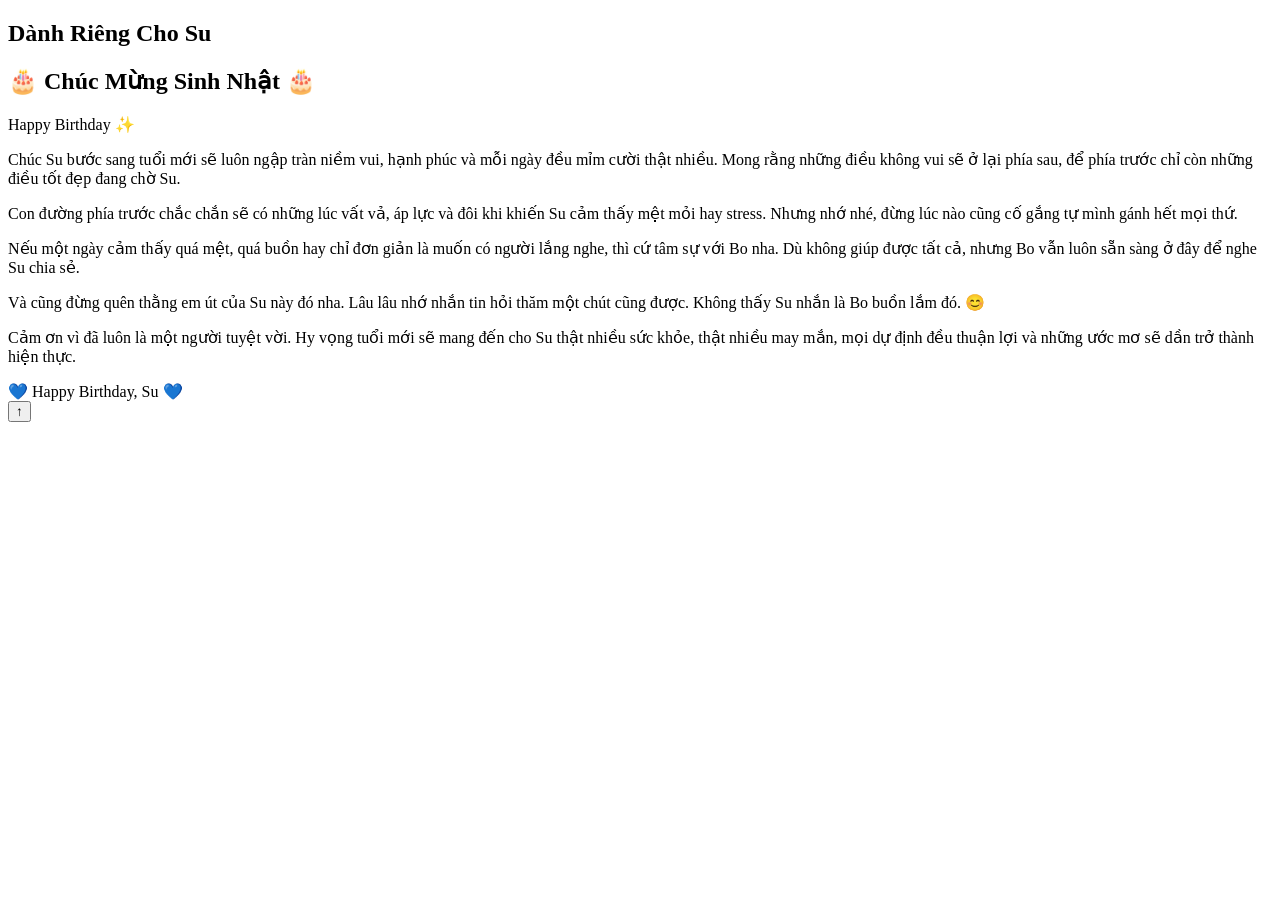
==== nhungloidan.html @ b5650636 "Create nhungloidan.html" ====
<!DOCTYPE html>
<html lang="vi">

<head>

    <meta charset="UTF-8">
    <meta name="viewport" content="width=device-width, initial-scale=1.0">

    <title>Happy Birthday Su 💙</title>

    <link rel="stylesheet" href="wish.css">

    <link href="https://fonts.googleapis.com/css2?family=Cormorant+Garamond:wght@300;400;500;600;700&family=Poppins:wght@300;400;500&display=swap" rel="stylesheet">

</head>

<body>

    <!-- BACKGROUND -->

    <div class="background">

        <div class="moon"></div>

        <div class="stars"></div>

        <div class="fog"></div>

        <div id="fireflies"></div>

        <div id="petals"></div>

    </div>

    <!-- MUSIC -->

    <audio autoplay loop>

        <source src="assets/piano.mp3" type="audio/mpeg">

    </audio>

    <!-- CARD -->

    <section class="card">

        <span class="line"></span>

        <h2>Dành Riêng Cho Su</h2>

        <h1>🎂 Chúc Mừng Sinh Nhật 🎂</h1>

        <p class="sub">

            Happy Birthday ✨

        </p>

        <span class="line"></span>

        <div class="message">

            <p>
                Chúc Su bước sang tuổi mới sẽ luôn ngập tràn niềm vui, hạnh phúc và mỗi ngày đều mỉm cười thật nhiều. Mong rằng những điều không vui sẽ ở lại phía sau, để phía trước chỉ còn những điều tốt đẹp đang chờ Su.
            </p>

            <p>
                Con đường phía trước chắc chắn sẽ có những lúc vất vả, áp lực và đôi khi khiến Su cảm thấy mệt mỏi hay stress. Nhưng nhớ nhé, đừng lúc nào cũng cố gắng tự mình gánh hết mọi thứ.
            </p>

            <p>
                Nếu một ngày cảm thấy quá mệt, quá buồn hay chỉ đơn giản là muốn có người lắng nghe, thì cứ tâm sự với Bo nha. Dù không giúp được tất cả, nhưng Bo vẫn luôn sẵn sàng ở đây để nghe Su chia sẻ.
            </p>

            <p>
                Và cũng đừng quên thằng em út của Su này đó nha. Lâu lâu nhớ nhắn tin hỏi thăm một chút cũng được. Không thấy Su nhắn là Bo buồn lắm đó. 😊
            </p>

            <p>
                Cảm ơn vì đã luôn là một người tuyệt vời. Hy vọng tuổi mới sẽ mang đến cho Su thật nhiều sức khỏe, thật nhiều may mắn, mọi dự định đều thuận lợi và những ước mơ sẽ dần trở thành hiện thực.
            </p>

        </div>

        <div class="signature">

            💙 Happy Birthday, Su 💙

        </div>

    </section>

    <!-- BACK BUTTON -->

    <button id="topButton">

        ↑

    </button>

    <script src="wish.js"></script>

</body>

</html>
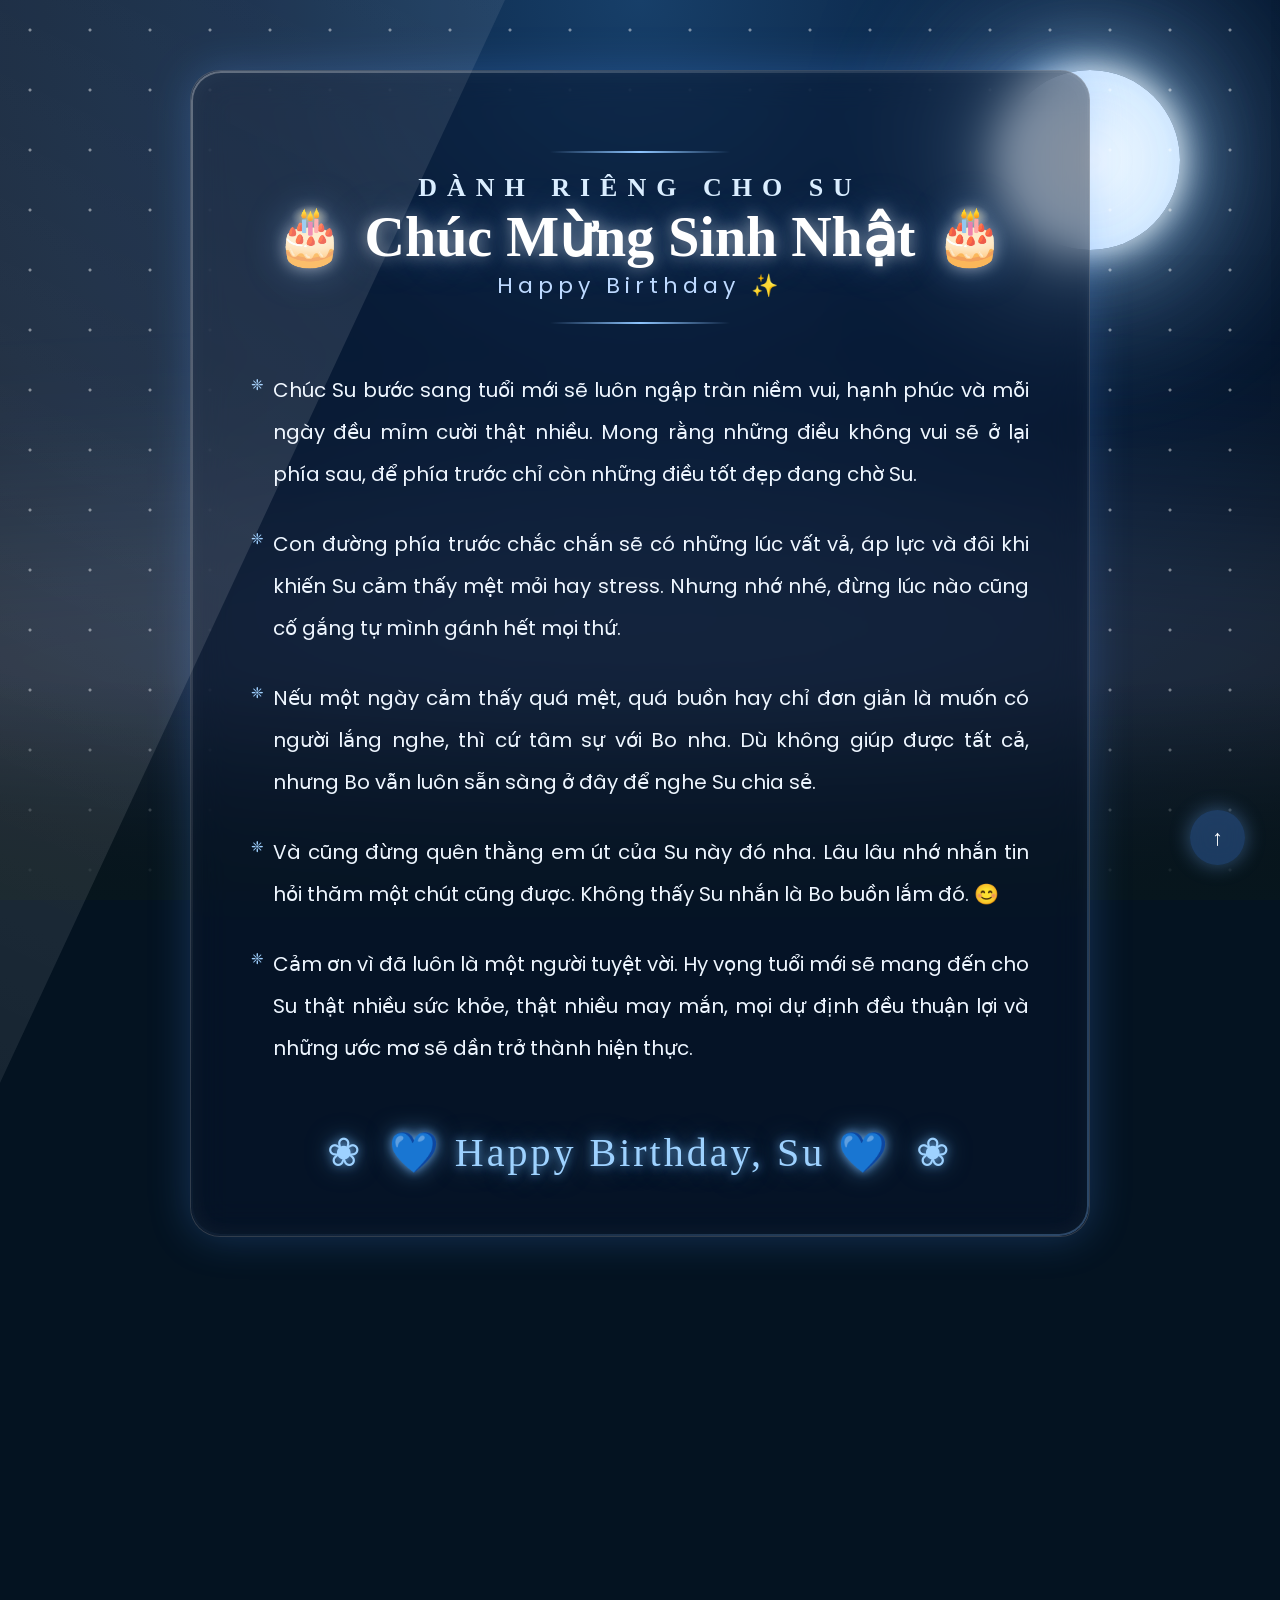
==== commit b4f93658: "Update birthday header with styled title" ====
--- a/nhungloidan.html
+++ b/nhungloidan.html
@@ -48,7 +48,11 @@
 
         <h2>Dành Riêng Cho Su</h2>
 
-        <h1>🎂 Chúc Mừng Sinh Nhật 🎂</h1>
+        <h1 class="birthday-title">
+    <span>🎂</span>
+    <span>Chúc Mừng Sinh Nhật</span>
+    <span>🎂</span>
+</h1>
 
         <p class="sub">
 
--- a/wish.css
+++ b/wish.css
@@ -0,0 +1,1277 @@
+/* ==========================================================
+   RESET
+========================================================== */
+
+*{
+    margin:0;
+    padding:0;
+    box-sizing:border-box;
+}
+
+html{
+    scroll-behavior:smooth;
+}
+
+body{
+
+    width:100%;
+    min-height:100vh;
+
+    overflow-x:hidden;
+
+    background:#041321;
+
+    font-family:'Poppins',sans-serif;
+
+    color:white;
+
+    position:relative;
+
+}
+
+
+/* ==========================================================
+   BACKGROUND
+========================================================== */
+
+.background{
+
+    position:fixed;
+
+    inset:0;
+
+    z-index:-100;
+
+    overflow:hidden;
+
+    background:
+    radial-gradient(circle at top,
+    #173f69 0%,
+    #0a2342 35%,
+    #07182f 65%,
+    #030a12 100%);
+
+}
+
+
+/* ==========================================================
+   MOON
+========================================================== */
+
+.moon{
+
+    position:absolute;
+
+    width:180px;
+
+    height:180px;
+
+    border-radius:50%;
+
+    right:100px;
+
+    top:70px;
+
+    background:
+
+    radial-gradient(circle,
+
+    #ffffff,
+
+    #dfefff 60%,
+
+    #b7d6ff);
+
+    box-shadow:
+
+    0 0 35px white,
+
+    0 0 80px rgba(170,220,255,.8),
+
+    0 0 180px rgba(120,180,255,.5);
+
+    animation:moonFloat 8s ease-in-out infinite;
+
+}
+
+@keyframes moonFloat{
+
+    50%{
+
+        transform:translateY(-12px);
+
+    }
+
+}
+
+
+/* ==========================================================
+   STARS
+========================================================== */
+
+.stars{
+
+    position:absolute;
+
+    inset:0;
+
+    background-image:
+
+    radial-gradient(circle,#ffffff 1px,transparent 2px);
+
+    background-size:60px 60px;
+
+    opacity:.45;
+
+    animation:starsMove 100s linear infinite;
+
+}
+
+@keyframes starsMove{
+
+    to{
+
+        transform:translateY(120px);
+
+    }
+
+}
+
+
+/* ==========================================================
+   FOG
+========================================================== */
+
+.fog{
+
+    position:absolute;
+
+    width:220%;
+
+    height:320px;
+
+    left:-60%;
+
+    bottom:80px;
+
+    border-radius:50%;
+
+    background:
+
+    rgba(200,220,255,.12);
+
+    filter:blur(90px);
+
+    animation:fogMove 45s linear infinite;
+
+}
+
+@keyframes fogMove{
+
+    from{
+
+        transform:translateX(0);
+
+    }
+
+    to{
+
+        transform:translateX(18%);
+
+    }
+
+}
+
+
+/* ==========================================================
+   CARD
+========================================================== */
+
+.card{
+
+    width:900px;
+
+    max-width:90%;
+
+    margin:70px auto;
+
+    padding:60px;
+
+    border-radius:30px;
+
+    background:
+
+    rgba(8,22,45,.45);
+
+    backdrop-filter:blur(18px);
+
+    border:
+
+    1px solid rgba(255,255,255,.18);
+
+    box-shadow:
+
+    0 0 40px rgba(80,150,255,.25),
+
+    inset 0 0 25px rgba(255,255,255,.05);
+
+    animation:cardShow 2s ease;
+
+}
+
+@keyframes cardShow{
+
+    from{
+
+        opacity:0;
+
+        transform:translateY(60px);
+
+    }
+
+    to{
+
+        opacity:1;
+
+        transform:translateY(0);
+
+    }
+
+}
+
+
+/* ==========================================================
+   DECORATION
+========================================================== */
+
+.line{
+
+    display:block;
+
+    width:180px;
+
+    height:2px;
+
+    margin:20px auto;
+
+    background:
+
+    linear-gradient(to right,
+
+    transparent,
+
+    #8ec5ff,
+
+    transparent);
+
+}
+
+
+/* ==========================================================
+   TITLE
+========================================================== */
+
+.card h2{
+
+    text-align:center;
+
+    font-family:'Cormorant Garamond',serif;
+
+    font-size:26px;
+
+    letter-spacing:10px;
+
+    color:#dbeeff;
+
+    text-transform:uppercase;
+
+    margin-top:10px;
+
+}
+
+.birthday-title{
+
+    display:flex;
+
+    justify-content:center;
+
+    align-items:center;
+
+    gap:20px;
+
+    white-space:nowrap;
+
+    flex-wrap:nowrap;
+
+    font-family:'Cormorant Garamond',serif;
+
+    font-size:64px;
+
+    color:white;
+
+    text-shadow:
+        0 0 15px rgba(255,255,255,.5),
+        0 0 40px rgba(120,180,255,.4);
+
+}
+
+.birthday-title span{
+
+    font-size:56px;
+
+}
+
+.sub{
+
+    text-align:center;
+
+    color:#bdd9ff;
+
+    font-size:22px;
+
+    letter-spacing:5px;
+
+    margin-bottom:20px;
+
+}
+
+
+/* ==========================================================
+   GLOW BORDER
+========================================================== */
+
+.card::before{
+
+    content:"";
+
+    position:absolute;
+
+    inset:0;
+
+    border-radius:30px;
+
+    padding:2px;
+
+    background:
+
+    linear-gradient(135deg,
+
+    rgba(255,255,255,.3),
+
+    transparent,
+
+    rgba(130,190,255,.3));
+
+    -webkit-mask:
+
+    linear-gradient(#fff 0 0) content-box,
+
+    linear-gradient(#fff 0 0);
+
+    -webkit-mask-composite:xor;
+
+            mask-composite:exclude;
+
+    pointer-events:none;
+
+}
+/* ==========================================================
+   MESSAGE
+========================================================== */
+
+.message{
+
+    margin-top:45px;
+
+    font-size:20px;
+
+    line-height:2.1;
+
+    color:#eef6ff;
+
+    text-align:justify;
+
+    animation:fadeIn 2.5s ease;
+
+}
+
+.message p{
+
+    margin-bottom:28px;
+
+    position:relative;
+
+    padding-left:22px;
+
+}
+
+
+/* Dấu chấm trang trí */
+
+.message p::before{
+
+    content:"❈";
+
+    position:absolute;
+
+    left:0;
+
+    top:0;
+
+    color:#9fd0ff;
+
+    font-size:15px;
+
+}
+
+
+/* ==========================================================
+   HOVER EFFECT
+========================================================== */
+
+.message p{
+
+    transition:.35s;
+
+}
+
+.message p:hover{
+
+    transform:translateX(8px);
+
+    color:#ffffff;
+
+}
+
+
+/* ==========================================================
+   SIGNATURE
+========================================================== */
+
+.signature{
+
+    margin-top:60px;
+
+    text-align:center;
+
+    font-family:'Cormorant Garamond',serif;
+
+    font-size:40px;
+
+    color:#9ed2ff;
+
+    letter-spacing:3px;
+
+    text-shadow:
+
+        0 0 10px rgba(120,190,255,.7),
+
+        0 0 25px rgba(120,190,255,.5);
+
+    animation:glow 3s infinite ease-in-out;
+
+}
+
+
+/* ==========================================================
+   CARD HOVER
+========================================================== */
+
+.card{
+
+    transition:.5s;
+
+}
+
+.card:hover{
+
+    transform:translateY(-5px);
+
+    box-shadow:
+
+        0 0 60px rgba(100,180,255,.35),
+
+        inset 0 0 25px rgba(255,255,255,.08);
+
+}
+
+
+/* ==========================================================
+   SCROLL BUTTON
+========================================================== */
+
+#topButton{
+
+    position:fixed;
+
+    right:35px;
+
+    bottom:35px;
+
+    width:55px;
+
+    height:55px;
+
+    border:none;
+
+    border-radius:50%;
+
+    background:rgba(80,150,255,.3);
+
+    color:white;
+
+    font-size:22px;
+
+    cursor:pointer;
+
+    backdrop-filter:blur(10px);
+
+    box-shadow:0 0 20px rgba(120,180,255,.4);
+
+    transition:.35s;
+
+}
+
+#topButton:hover{
+
+    transform:translateY(-5px) scale(1.08);
+
+    background:#5fa8ff;
+
+}
+
+
+/* ==========================================================
+   FADE ANIMATION
+========================================================== */
+
+@keyframes fadeIn{
+
+    from{
+
+        opacity:0;
+
+        transform:translateY(40px);
+
+    }
+
+    to{
+
+        opacity:1;
+
+        transform:translateY(0);
+
+    }
+
+}
+
+
+/* ==========================================================
+   GLOW
+========================================================== */
+
+@keyframes glow{
+
+    0%{
+
+        text-shadow:
+
+            0 0 10px rgba(120,190,255,.5),
+
+            0 0 20px rgba(120,190,255,.3);
+
+    }
+
+    50%{
+
+        text-shadow:
+
+            0 0 20px rgba(180,220,255,.9),
+
+            0 0 45px rgba(120,190,255,.8);
+
+    }
+
+    100%{
+
+        text-shadow:
+
+            0 0 10px rgba(120,190,255,.5),
+
+            0 0 20px rgba(120,190,255,.3);
+
+    }
+
+}
+
+
+/* ==========================================================
+   CUSTOM SCROLLBAR
+========================================================== */
+
+::-webkit-scrollbar{
+
+    width:10px;
+
+}
+
+::-webkit-scrollbar-track{
+
+    background:#07182f;
+
+}
+
+::-webkit-scrollbar-thumb{
+
+    background:#5c8fdc;
+
+    border-radius:20px;
+
+}
+
+::-webkit-scrollbar-thumb:hover{
+
+    background:#82b4ff;
+
+}
+/* ==========================================================
+   FIREFLIES
+========================================================== */
+
+#fireflies{
+
+    position:fixed;
+
+    inset:0;
+
+    pointer-events:none;
+
+    overflow:hidden;
+
+    z-index:2;
+
+}
+
+.firefly{
+
+    position:absolute;
+
+    width:6px;
+
+    height:6px;
+
+    border-radius:50%;
+
+    background:#fff9a8;
+
+    box-shadow:
+        0 0 8px #fff6b0,
+        0 0 20px #ffe96d,
+        0 0 35px #fff7b8;
+
+    animation:fireflyFloat linear infinite;
+}
+
+@keyframes fireflyFloat{
+
+    0%{
+
+        transform:
+            translateY(0)
+            translateX(0)
+            scale(.6);
+
+        opacity:0;
+
+    }
+
+    20%{
+
+        opacity:1;
+
+    }
+
+    50%{
+
+        transform:
+            translateY(-120px)
+            translateX(30px)
+            scale(1);
+
+    }
+
+    80%{
+
+        opacity:.8;
+
+    }
+
+    100%{
+
+        transform:
+            translateY(-260px)
+            translateX(-40px)
+            scale(.5);
+
+        opacity:0;
+
+    }
+
+}
+
+
+/* ==========================================================
+   PETALS
+========================================================== */
+
+#petals{
+
+    position:fixed;
+
+    inset:0;
+
+    overflow:hidden;
+
+    pointer-events:none;
+
+    z-index:3;
+
+}
+
+.petal{
+
+    position:absolute;
+
+    top:-50px;
+
+    width:18px;
+
+    height:18px;
+
+    border-radius:50% 40% 60% 40%;
+
+    background:linear-gradient(
+        135deg,
+        #a9c8ff,
+        #5f87e7);
+
+    opacity:.75;
+
+    filter:blur(.3px);
+
+    animation:petalFall linear forwards;
+
+}
+
+@keyframes petalFall{
+
+    0%{
+
+        transform:
+            translateY(-50px)
+            rotate(0deg);
+
+    }
+
+    100%{
+
+        transform:
+            translateY(120vh)
+            translateX(120px)
+            rotate(720deg);
+
+    }
+
+}
+
+
+/* ==========================================================
+   MAGIC PARTICLES
+========================================================== */
+
+.spark{
+
+    position:absolute;
+
+    width:3px;
+
+    height:3px;
+
+    border-radius:50%;
+
+    background:white;
+
+    box-shadow:
+        0 0 10px white,
+        0 0 20px #8fc7ff;
+
+    animation:spark 2.5s linear forwards;
+
+}
+
+@keyframes spark{
+
+    from{
+
+        opacity:1;
+
+        transform:scale(.5);
+
+    }
+
+    to{
+
+        opacity:0;
+
+        transform:
+            translateY(-80px)
+            scale(2);
+
+    }
+
+}
+
+
+/* ==========================================================
+   FOREST SHADOW
+========================================================== */
+
+.background::after{
+
+    content:"";
+
+    position:absolute;
+
+    left:0;
+
+    bottom:0;
+
+    width:100%;
+
+    height:220px;
+
+    background:
+
+    linear-gradient(
+        to top,
+        #07161d,
+        transparent);
+
+    z-index:1;
+
+}
+
+
+/* ==========================================================
+   MOON LIGHT
+========================================================== */
+
+.moon::after{
+
+    content:"";
+
+    position:absolute;
+
+    inset:-120px;
+
+    border-radius:50%;
+
+    background:
+
+    radial-gradient(circle,
+    rgba(170,220,255,.18),
+    transparent);
+
+    filter:blur(40px);
+
+}
+
+
+/* ==========================================================
+   FLOATING EFFECT
+========================================================== */
+
+.card{
+
+    animation:
+        cardShow 2s ease,
+        floating 6s ease-in-out infinite;
+
+}
+
+@keyframes floating{
+
+    50%{
+
+        transform:translateY(-6px);
+
+    }
+
+}
+
+
+/* ==========================================================
+   CARD GLOW
+========================================================== */
+
+.card:hover{
+
+    box-shadow:
+
+        0 0 25px rgba(120,180,255,.4),
+
+        0 0 80px rgba(120,180,255,.2),
+
+        inset 0 0 25px rgba(255,255,255,.08);
+
+}
+
+
+/* ==========================================================
+   TITLE SHIMMER
+========================================================== */
+
+.card h1{
+
+    animation:titleGlow 3s ease-in-out infinite;
+
+}
+
+@keyframes titleGlow{
+
+    50%{
+
+        text-shadow:
+
+        0 0 20px white,
+
+        0 0 40px #8bc8ff,
+
+        0 0 70px #8bc8ff;
+
+    }
+
+}
+
+
+/* ==========================================================
+   SIGNATURE GLOW
+========================================================== */
+
+.signature{
+
+    animation:
+        glow 3s infinite,
+        heartbeat 2.5s infinite;
+
+}
+
+@keyframes heartbeat{
+
+    50%{
+
+        transform:scale(1.05);
+
+    }
+
+}
+
+
+/* ==========================================================
+   END DECORATION
+========================================================== */
+
+.signature::before{
+
+    content:"❀";
+
+    margin-right:12px;
+
+}
+
+.signature::after{
+
+    content:"❀";
+
+    margin-left:12px;
+
+}
+/* ==========================================================
+   RESPONSIVE - TABLET
+========================================================== */
+
+@media (max-width:1024px){
+
+    .card{
+
+        width:92%;
+
+        padding:45px;
+
+    }
+
+    .card h1{
+
+        font-size:52px;
+
+    }
+
+    .card h2{
+
+        font-size:22px;
+
+        letter-spacing:6px;
+
+    }
+
+    .message{
+
+        font-size:18px;
+
+        line-height:1.9;
+
+    }
+
+}
+
+
+/* ==========================================================
+   RESPONSIVE - MOBILE
+========================================================== */
+
+@media (max-width:768px){
+
+    body{
+
+        overflow-x:hidden;
+
+    }
+
+    .moon{
+
+        width:120px;
+
+        height:120px;
+
+        right:20px;
+
+        top:25px;
+
+    }
+
+    .card{
+
+        width:94%;
+
+        margin:30px auto;
+
+        padding:30px 22px;
+
+        border-radius:20px;
+
+    }
+
+    .card h2{
+
+        font-size:18px;
+
+        letter-spacing:4px;
+
+    }
+
+    .card h1{
+
+        font-size:34px;
+
+        line-height:1.3;
+
+    }
+
+    .sub{
+
+        font-size:16px;
+
+        letter-spacing:2px;
+
+    }
+
+    .message{
+
+        font-size:16px;
+
+        line-height:1.9;
+
+        text-align:left;
+
+    }
+
+    .signature{
+
+        font-size:28px;
+
+    }
+
+    #topButton{
+
+        width:48px;
+
+        height:48px;
+
+        right:20px;
+
+        bottom:20px;
+
+        font-size:18px;
+
+    }
+
+}
+
+
+/* ==========================================================
+   VERY SMALL PHONE
+========================================================== */
+
+@media (max-width:480px){
+
+    .card{
+
+        padding:22px 18px;
+
+    }
+
+    .card h1{
+
+        font-size:28px;
+
+    }
+
+    .card h2{
+
+        font-size:16px;
+
+    }
+
+    .message{
+
+        font-size:15px;
+
+    }
+
+    .signature{
+
+        font-size:24px;
+
+    }
+
+}
+
+
+/* ==========================================================
+   SELECTION
+========================================================== */
+
+::selection{
+
+    background:#6aaeff;
+
+    color:white;
+
+}
+
+
+/* ==========================================================
+   SMOOTH TRANSITION
+========================================================== */
+
+*{
+
+    transition:
+
+        color .3s,
+
+        background .3s,
+
+        transform .3s;
+
+}
+
+
+/* ==========================================================
+   CARD SHINE
+========================================================== */
+
+.card::after{
+
+    content:"";
+
+    position:absolute;
+
+    top:-120%;
+
+    left:-50%;
+
+    width:60%;
+
+    height:300%;
+
+    background:
+
+    linear-gradient(
+
+        rgba(255,255,255,0),
+
+        rgba(255,255,255,.12),
+
+        rgba(255,255,255,0)
+
+    );
+
+    transform:rotate(25deg);
+
+    animation:shine 8s linear infinite;
+
+}
+
+@keyframes shine{
+
+    0%{
+
+        left:-70%;
+
+    }
+
+    100%{
+
+        left:170%;
+
+    }
+
+}
+
+
+/* ==========================================================
+   FINAL FADE
+========================================================== */
+
+body{
+
+    animation:pageFade 2s;
+
+}
+
+@keyframes pageFade{
+
+    from{
+
+        opacity:0;
+
+    }
+
+    to{
+
+        opacity:1;
+
+    }
+
+}
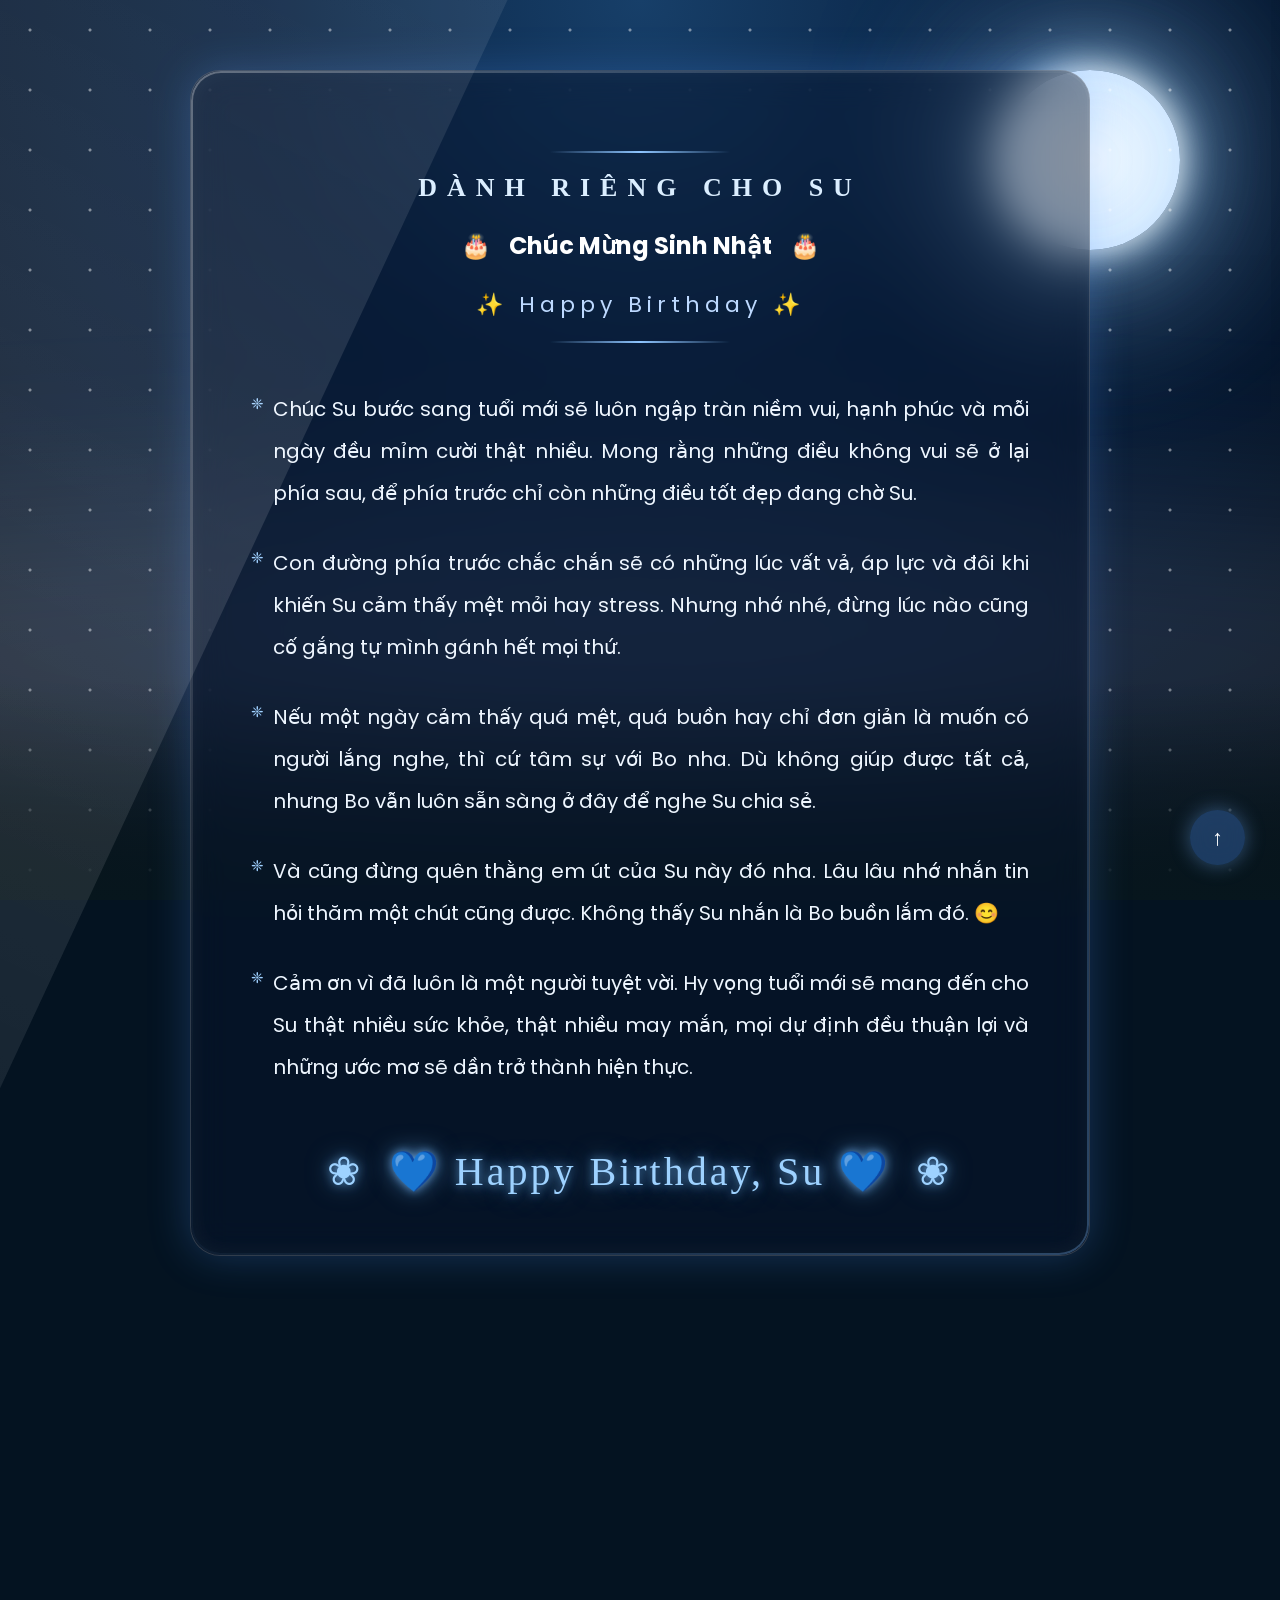
==== commit b541258d: "Rearrange text in birthday message" ====
--- a/nhungloidan.html
+++ b/nhungloidan.html
@@ -56,7 +56,7 @@
 
         <p class="sub">
 
-            Happy Birthday ✨
+            ✨ Happy Birthday ✨
 
         </p>
 
--- a/wish.css
+++ b/wish.css
@@ -197,6 +197,8 @@
 
     padding:60px;
 
+   text-align:center;
+
     border-radius:30px;
 
     background:
@@ -297,27 +299,33 @@
 
     align-items:center;
 
-    gap:20px;
-
-    white-space:nowrap;
-
-    flex-wrap:nowrap;
+    gap:18px;
+
+    margin:25px auto;
+
+    width:100%;
+
+}
+
+.title-text{
 
     font-family:'Cormorant Garamond',serif;
 
     font-size:64px;
+
+    font-weight:700;
 
     color:white;
 
     text-shadow:
         0 0 15px rgba(255,255,255,.5),
-        0 0 40px rgba(120,180,255,.4);
-
-}
-
-.birthday-title span{
-
-    font-size:56px;
+        0 0 40px rgba(120,180,255,.45);
+
+}
+
+.cake{
+
+    font-size:42px;
 
 }
 
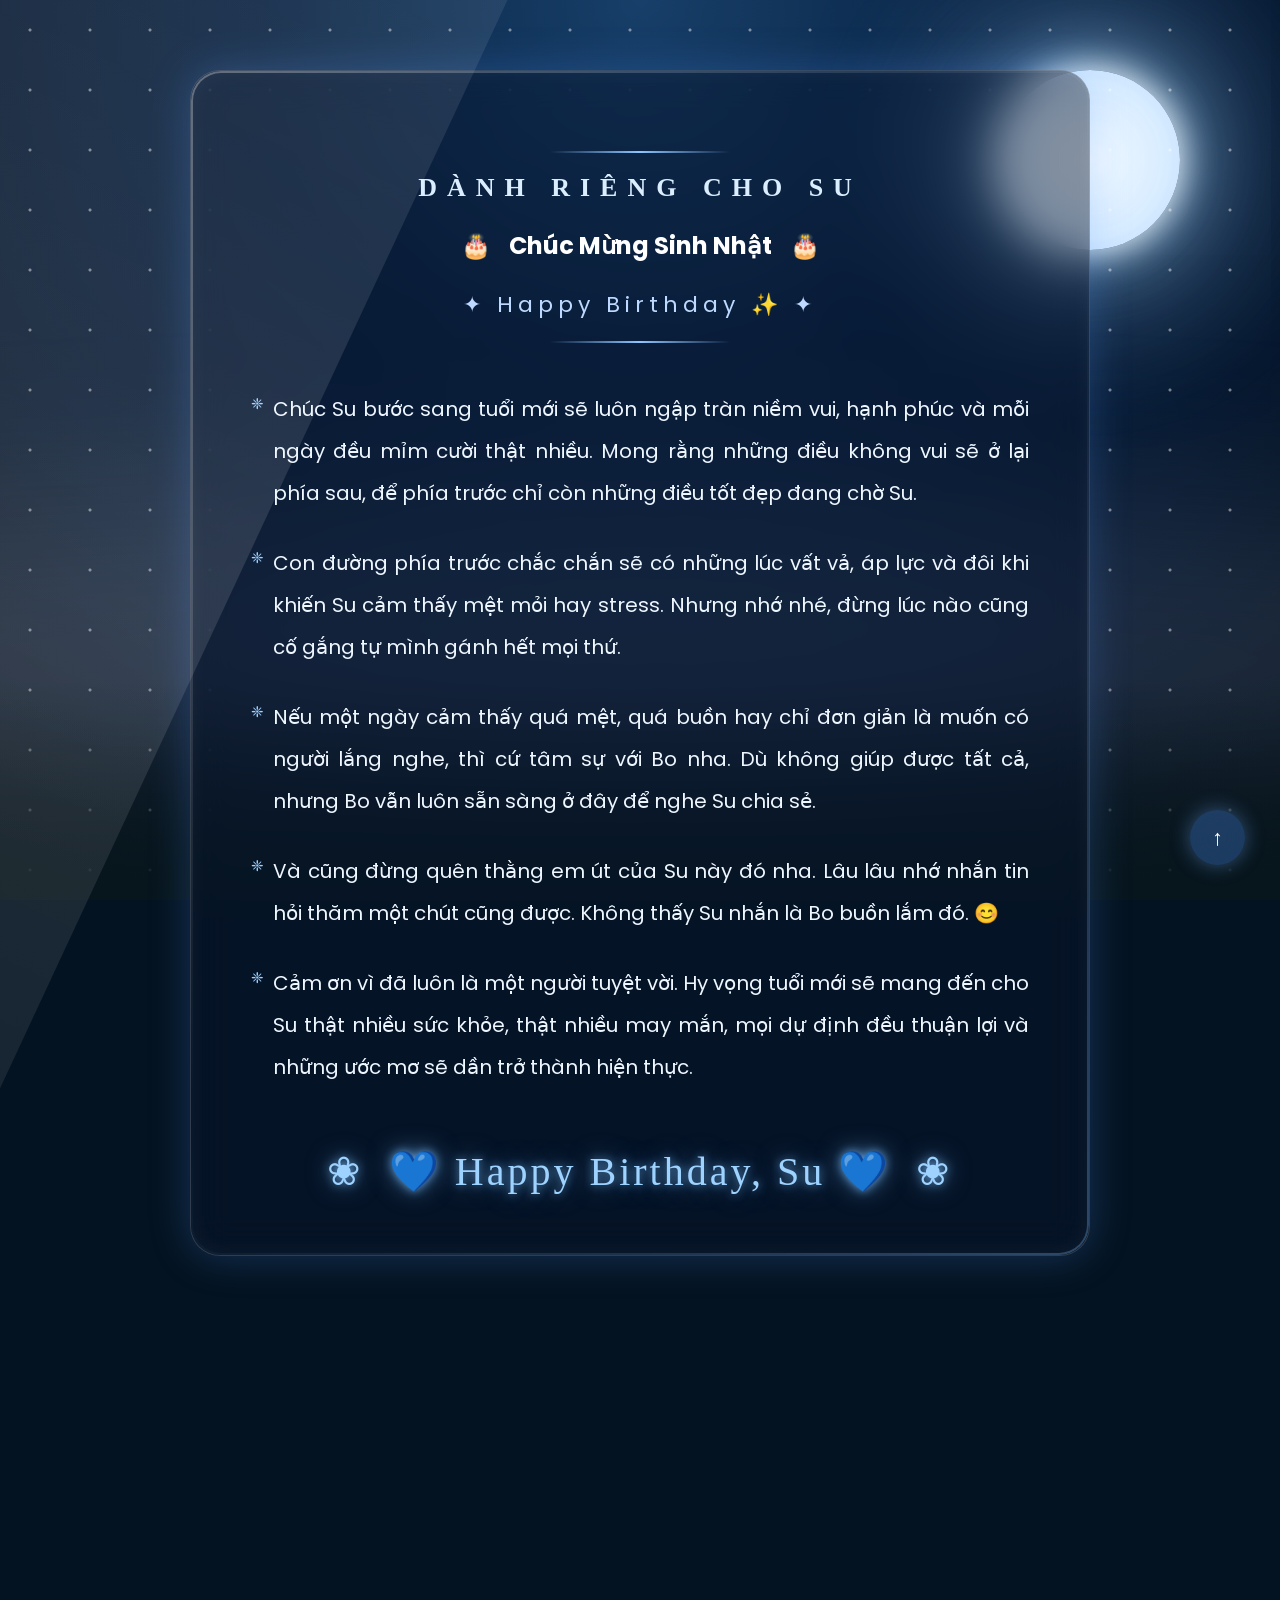
==== commit c776d961: "Update birthday message formatting in HTML" ====
--- a/nhungloidan.html
+++ b/nhungloidan.html
@@ -55,11 +55,11 @@
 </h1>
 
         <p class="sub">
-
-            ✨ Happy Birthday ✨
-
-        </p>
-
+    <span>✦</span>
+    <span>Happy Birthday</span>
+    <span>✨</span>
+    <span>✦</span>
+</p>
         <span class="line"></span>
 
         <div class="message">
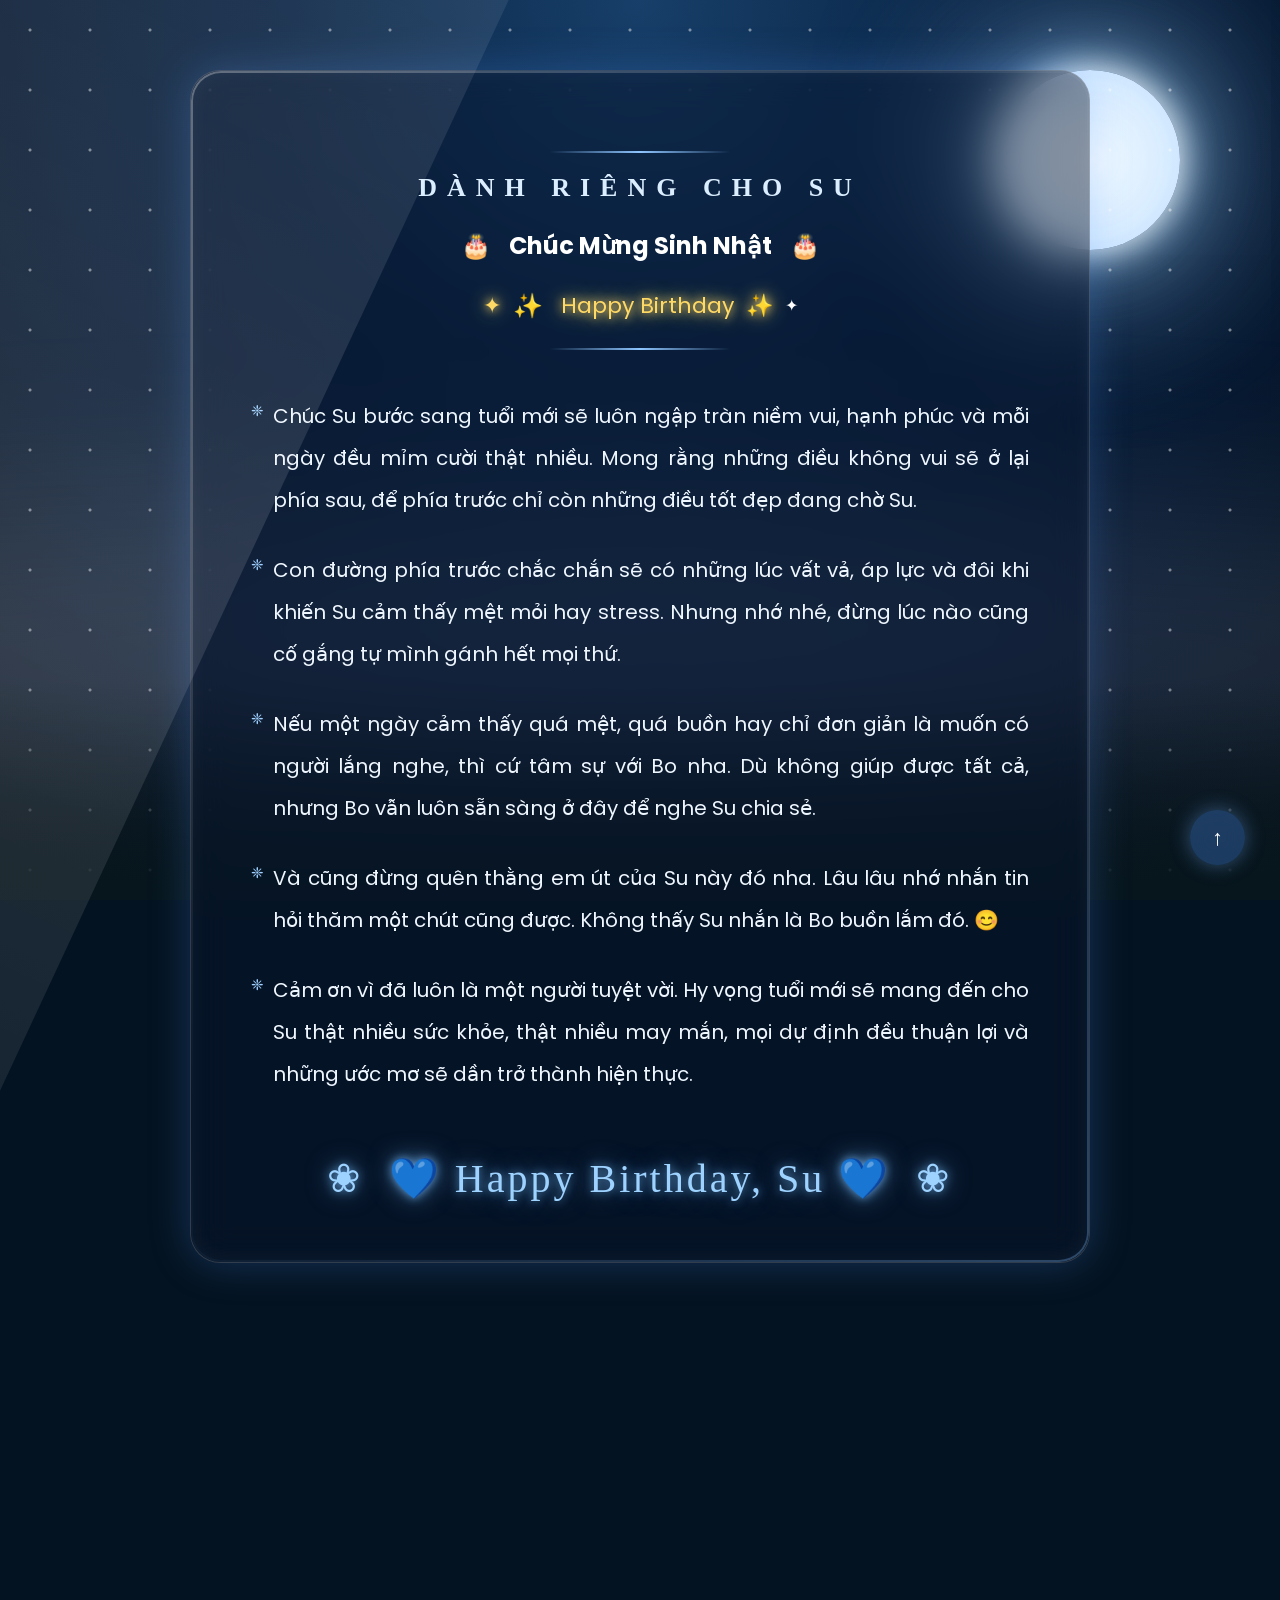
==== commit dd388ba4: "Update nhungloidan.html" ====
--- a/nhungloidan.html
+++ b/nhungloidan.html
@@ -54,11 +54,14 @@
     <span>🎂</span>
 </h1>
 
-        <p class="sub">
-    <span>✦</span>
-    <span>Happy Birthday</span>
-    <span>✨</span>
-    <span>✦</span>
+       <p class="sub">
+    <span class="star">✦</span>
+    <span class="star">✨</span>
+
+    <span class="text">Happy Birthday</span>
+
+    <span class="star">✨</span>
+    <span class="star">✦</span>
 </p>
         <span class="line"></span>
 
--- a/wish.css
+++ b/wish.css
@@ -330,16 +330,61 @@
 }
 
 .sub{
-
-    text-align:center;
-
+    display:flex;
+    justify-content:center;
+    align-items:center;
+    gap:12px;
+    margin:25px auto;
+    width:100%;
+}
+
+.sub span{
+    display:inline-block;
+}
+
+/* Chữ Happy Birthday */
+.sub span:nth-child(2){
     color:#bdd9ff;
+    font-size:24px;
+    letter-spacing:6px;
+    animation:none;
+}
+
+/* Các ngôi sao */
+.sub span:nth-child(1),
+.sub span:nth-child(3),
+.sub span:nth-child(4){
+
+    color:#FFD966;
 
     font-size:22px;
 
-    letter-spacing:5px;
-
-    margin-bottom:20px;
+    text-shadow:
+        0 0 10px #FFD966,
+        0 0 20px #FFD966;
+
+    animation:twinkle 2s ease-in-out infinite;
+}
+
+.sub span:nth-child(3){
+    animation-delay:.5s;
+}
+
+.sub span:nth-child(4){
+    animation-delay:1s;
+}
+
+@keyframes twinkle{
+
+    0%,100%{
+        opacity:.5;
+        transform:scale(1);
+    }
+
+    50%{
+        opacity:1;
+        transform:scale(1.3);
+    }
 
 }
 
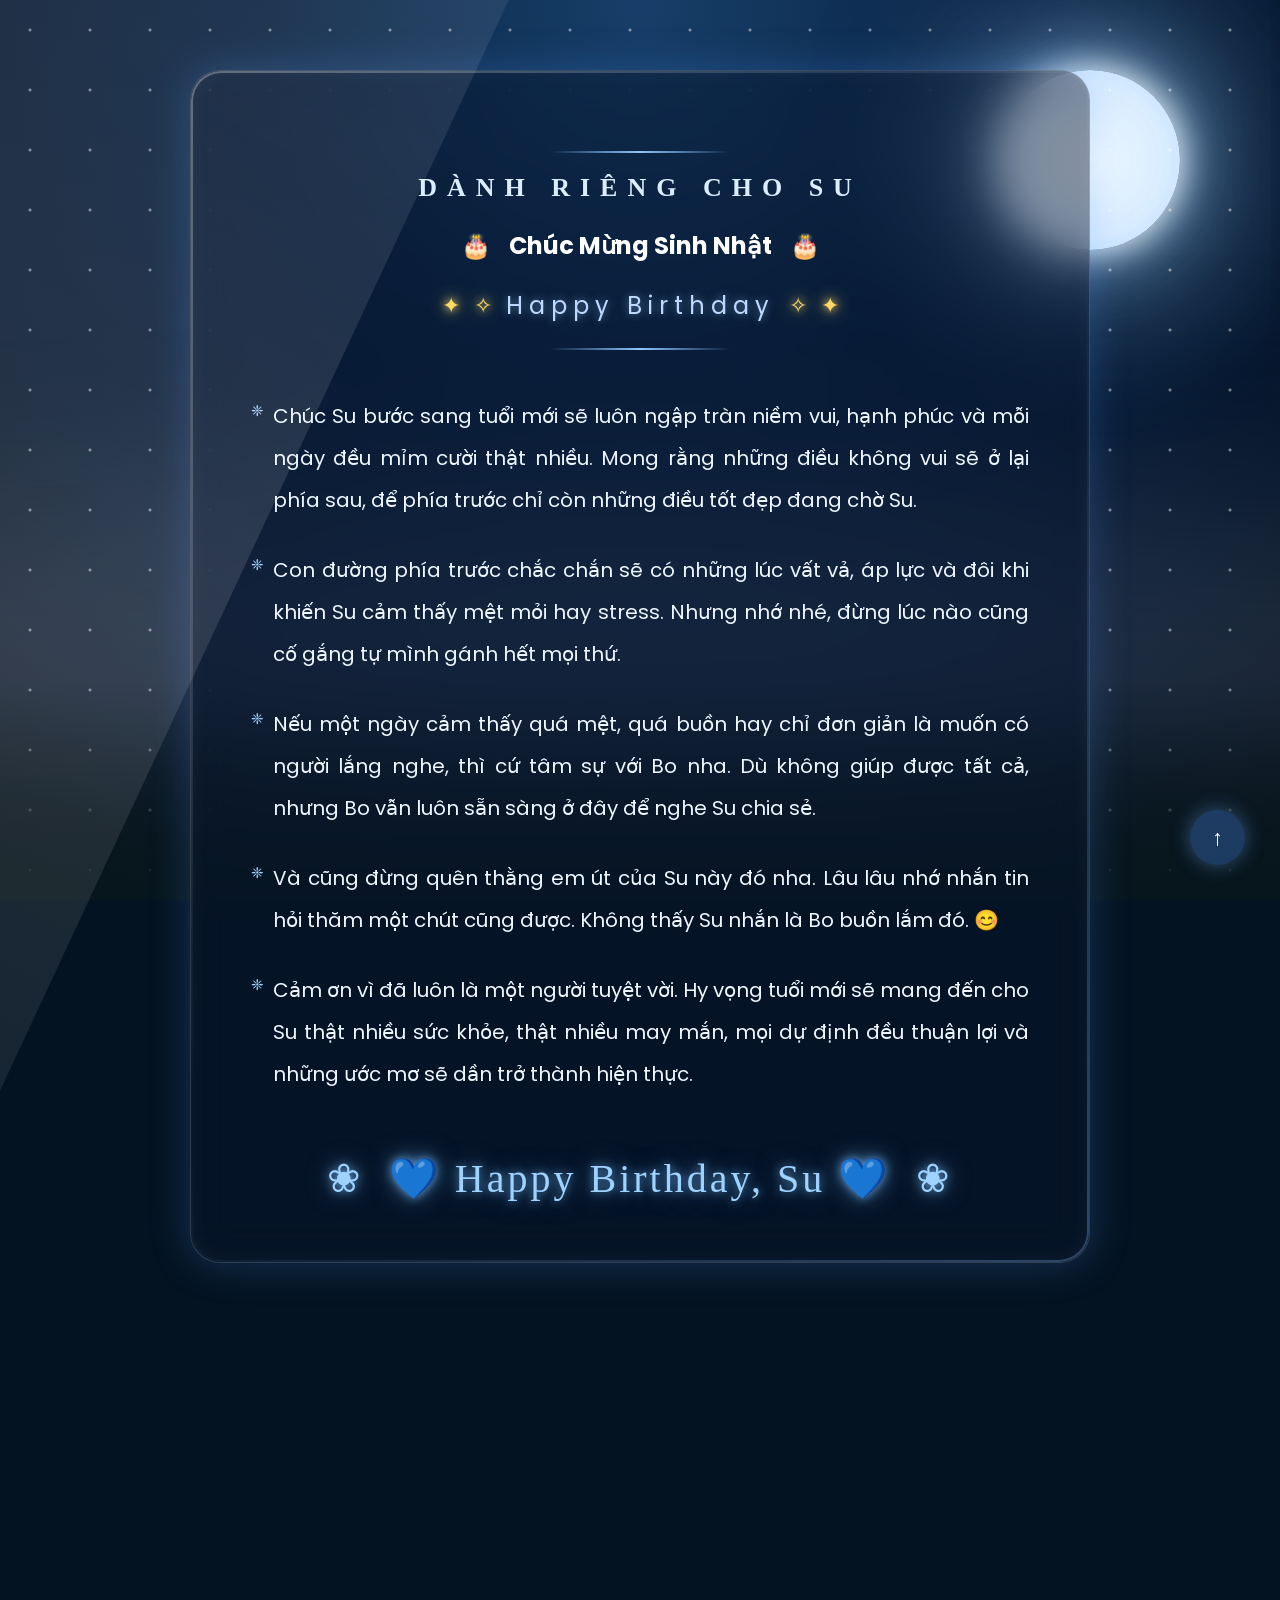
==== commit a08f1f61: "Update nhungloidan.html" ====
--- a/nhungloidan.html
+++ b/nhungloidan.html
@@ -54,13 +54,13 @@
     <span>🎂</span>
 </h1>
 
-       <p class="sub">
+      <p class="sub">
     <span class="star">✦</span>
-    <span class="star">✨</span>
+    <span class="star">✧</span>
 
     <span class="text">Happy Birthday</span>
 
-    <span class="star">✨</span>
+    <span class="star">✧</span>
     <span class="star">✦</span>
 </p>
         <span class="line"></span>
--- a/wish.css
+++ b/wish.css
@@ -330,60 +330,82 @@
 }
 
 .sub{
+
     display:flex;
+
     justify-content:center;
+
     align-items:center;
-    gap:12px;
+
+    gap:14px;
+
     margin:25px auto;
+
     width:100%;
-}
-
-.sub span{
-    display:inline-block;
-}
-
-/* Chữ Happy Birthday */
-.sub span:nth-child(2){
+
+}
+
+.sub .text{
+
     color:#bdd9ff;
+
     font-size:24px;
+
     letter-spacing:6px;
-    animation:none;
-}
-
-/* Các ngôi sao */
-.sub span:nth-child(1),
-.sub span:nth-child(3),
-.sub span:nth-child(4){
+
+    text-shadow:
+        0 0 8px rgba(180,220,255,.5);
+
+}
+
+.star{
+
+    font-size:22px;
 
     color:#FFD966;
 
-    font-size:22px;
-
     text-shadow:
-        0 0 10px #FFD966,
-        0 0 20px #FFD966;
-
-    animation:twinkle 2s ease-in-out infinite;
-}
-
-.sub span:nth-child(3){
-    animation-delay:.5s;
-}
-
-.sub span:nth-child(4){
-    animation-delay:1s;
+        0 0 8px #FFD966,
+        0 0 18px #FFD966;
+
+    animation:twinkle 2.5s infinite ease-in-out;
+
+}
+
+.star:nth-child(2){
+
+    animation-delay:.4s;
+
+}
+
+.star:nth-child(4){
+
+    animation-delay:.8s;
+
+}
+
+.star:nth-child(5){
+
+    animation-delay:1.2s;
+
 }
 
 @keyframes twinkle{
 
     0%,100%{
+
         opacity:.5;
+
         transform:scale(1);
+
     }
 
     50%{
+
         opacity:1;
-        transform:scale(1.3);
+
+        transform:scale(1.35);
+
     }
 
 }
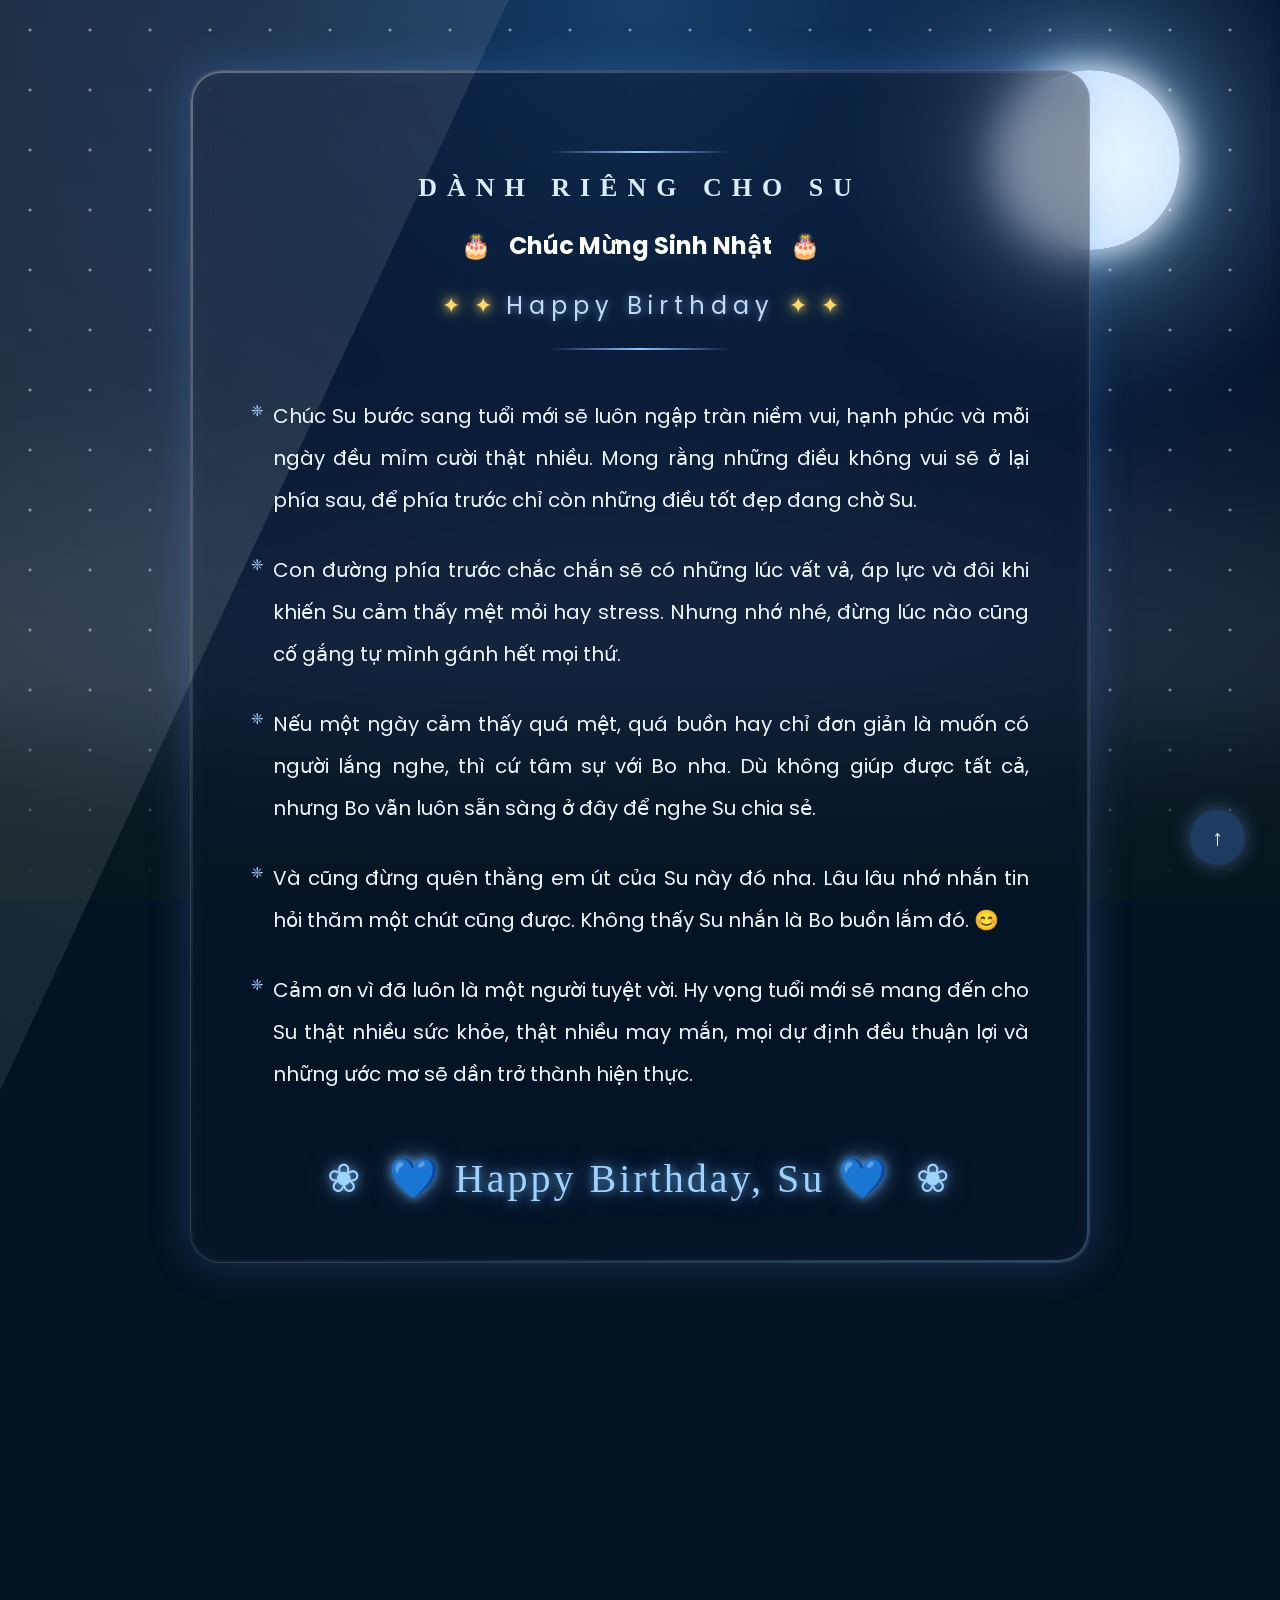
==== commit c3054c49: "Update nhungloidan.html" ====
--- a/nhungloidan.html
+++ b/nhungloidan.html
@@ -54,13 +54,13 @@
     <span>🎂</span>
 </h1>
 
-      <p class="sub">
+<p class="sub">
     <span class="star">✦</span>
-    <span class="star">✧</span>
+    <span class="star">✦</span>
 
     <span class="text">Happy Birthday</span>
 
-    <span class="star">✧</span>
+    <span class="star">✦</span>
     <span class="star">✦</span>
 </p>
         <span class="line"></span>
